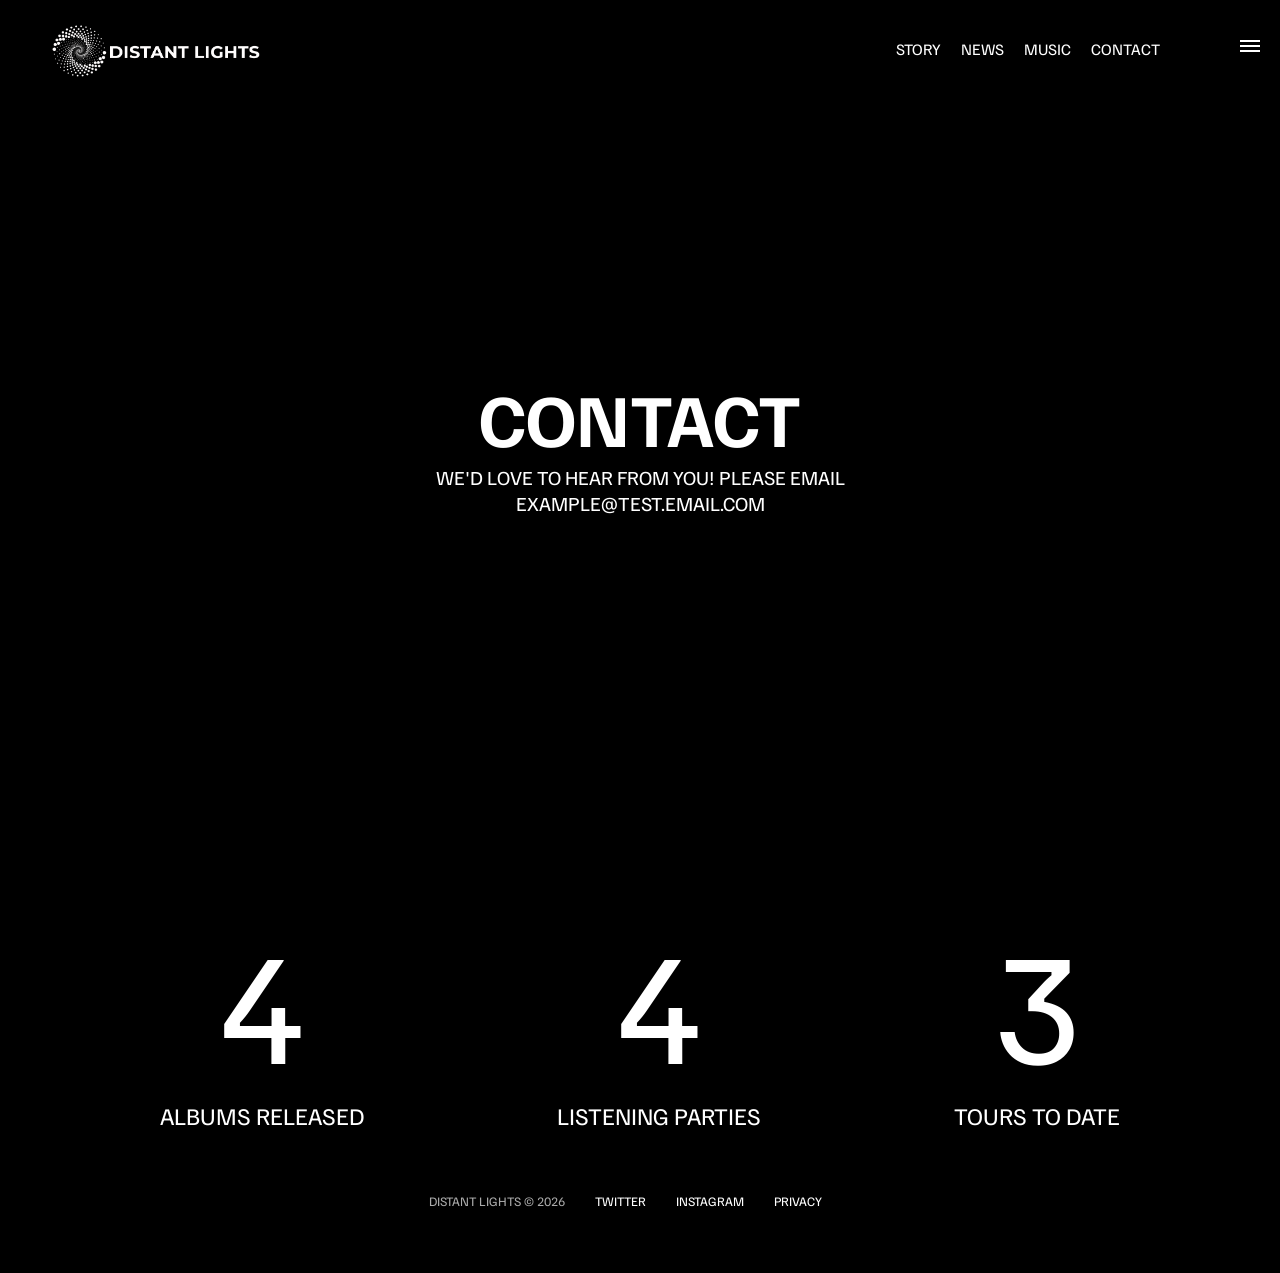
==== Contact.html @ 5c81bdf1 "Initial Commit" ====
<!DOCTYPE html>
<html lang="en">
<head>
  <meta charset="UTF-8">
  <meta http-equiv="X-UA_Compatible" content="IE=edge">
  <meta name="viewport" content="width=device-width,
  initial-scale=1.0">  
  <Link rel="stylesheet" href="mystyle.css">
  <script src="js/script.js" defer></script>
  <title>Contact</title>
</head>
<body>
  <div id="overlay"></div>
  <div id="mobile-menu" class="mobile-main-menu">
    <ul>
      <li><a href="Mission.html">Mission</a></li>
      <li><a href="shop.html">Shop</a></li>
      <li><a href="Tour.html">Tour</a></li>

      <li class="mobile-only"><a href="Story.html">About</a></li>
    <li class="mobile-only"><a href="News.html">News</a></li>
    <li class="mobile-only"><a href="Music.html">Music</a></li>
    <li class="mobile-only"><a href="Contact.html">Contact</a></li>
    </ul>
  </div>
 <header class="main-header">
  <div class="logo">
    <a href="index.html">
      <img src="img/Logo_Text_04.png" alt="logo" />
  </a>
  </div>
  <nav class="desktop-main-menu">
  <ul>
    <li><a href="Story.html">Story</a></li>
    <li><a href="News.html">News</a></li>
    <li><a href="Music.html">Music</a></li>
    <li><a href="Contact.html">Contact</a></li>
  </ul>
 </nav>
</header>

 <!-- Hamburger Menu-->
  <button id="menu-btn" class="hamburger" type="button">
    <span class="hamburger-top"></span>
    <span class="hamburger-middle"></span>
    <span class="hamburger-bottom"></span>
  </button> 

  <section class="section-animate bg-contact"></section>

  <div class="section-inner-center">
   <h3>Contact</h3>
   <p>We'd love to hear from you! Please email example@test.email.com</p>
   </div>

   <div class="stats">
    <div>
        <span class="counter" data-target="7">0</span>
        <h4>Albums Released</h4>
    </div>
    <div>
        <span class="counter" data-target="5">0</span>
        <h4>Listening Parties</h4>
    </div>
    <div>
        <span class="counter" data-target="3">0</span>
        <h4>Tours to date</h4>
    </div>
   </div>

    <footer>
      <ul>
      <li>Distant Lights &copy; 2026</li>
      <li><a href="#">Twitter</a></li>
      <li><a href="#">Instagram</a></li>
      <li><a href="#">Privacy</a></li>
    </ul>
    </footer>
 </body>
</html>
---- mystyle.css ----
/* Add your own CSS under here */
@import url('https://fonts.googleapis.com/css2?family=Familjen+Grotesk:ital,wght@0,400..700;1,400..700&display=swap');

*,
  *::before,
  *::after {
    margin: 0;
    padding: 0;
    box-sizing: border-box;
  }
body {
    font-family: "Familjen Grotesk", sans-serif;
    background: #000;
    color: #fff;
}

a {
    text-decoration: none;
    color: #fff;
}

ul {
    list-style: none;
}

/* Header/Navbar */
.main-header {
  position: fixed;
  top: 0;
  left: 0;
  width: 100%;
  z-index: 3;
  display: flex;
  justify-content: space-between;
  align-items: center;
  text-transform: uppercase;
  height: 100px;
  padding: 0 50px;
}

/* logo */
.logo {
    width: 210px;
    height: auto;
}

.logo img {
    display: block;
    width: 100%;
    height: auto;
}

/* Desktop Menu*/
.desktop-main-menu {
    margin-right: 50px;
}

.desktop-main-menu ul {
    display: flex;
}

.desktop-main-menu ul li {
    position: relative;
    margin-right: 20px;
    padding-bottom: 2px;
}

/*Menu Nav link Bottom Border */
.desktop-main-menu ul li a::after {
    content: '';
    position: absolute;
    bottom: 0;
    left: 0;
    width: 100%;
    height: 1px;
    background: #fff;
    transform: scaleX(0);
    transition: transform 0.6s cubic-bezier(0.19, 1, 0.22, 1);
    transform-origin: right center;
  }

  .desktop-main-menu ul li a:hover::after {
    transform: scaleX(1);
    transform-origin: left center;
    transition-duration: 0.4s;
  }

  /*Sections*/
  section {
    position: relative;
    height: 100vh;
    background-position: center center;
    background-repeat: no-repeat;
    background-size: cover;
    text-transform: uppercase;
  }

  .section-inner {
    position: absolute;
    bottom: 200px;
    left: 150px;
    max-width: 560px;
  }

  .section-inner h4 {
    font-size: 22px;
    margin-bottom: 5px;
    font-weight: 300;
    animation: fadeInUp 0.5s ease-in-out;
  }

  .section-inner h2 {
    font-size: 50px;
    margin-bottom: 20px;
    font-weight: 700;
    animation: fadeInUp 0.5s ease-in-out 0.2s;
    animation-fill-mode: both;
  }

  .section-inner a {
     animation: fadeInUp 0.5s ease-in-out 0.4s;
      animation-fill-mode: both;
  }

  /*Background Images*/
  .section-a {
    background-image: url('img/Background_Space_01.jpg');
  }
  .section-b {
    background-image: url('img/0445 (1).jpg');
  }
  .section-c {
    background-image: url('img/1090 (3).jpg');
  }
  .section-d {
    background-image: url('img/88 (223).jpg');
  }

  .btn {
    position: relative;
    display: inline-block;
    cursor: pointer;
    text-align: center;
    min-width: 130px;
    padding: 15px 50px;
    margin-top: 10px;
    border: 2px solid #fff;
    text-transform: uppercase;
    font-weight: bold;
    overflow: hidden;
    z-index: 2;
  }

  .btn:hover span {
    color: #000;
  }
  .btn .hover {
    position: absolute;
    top: 0;
    left: 0;
    width: 100%;
    height: 100%;
    background-color: #fff;
    color: #000;
    z-index: -1;
    transform: translateY(100%);
    transition: transform 0.6s cubic-bezier(0.19, 1, 0.22, 1);
  }

  .btn:hover .hover {
    transform: translateY(0);

  }

  .scroll-arrow {
    position: absolute;
    bottom: 50px;
    left: 50%;
    transform: translateX(-50%);
    animation: fadeBounce 5s infinite;
  }

  /*Footer*/
  footer {
    position: relative;
    padding: 55px 0;
  }

  footer ul {
    display: flex;
    justify-content: center;
    align-items: center;
    flex-wrap: wrap;
  }

  footer ul li {
    margin-right: 30px;
    color: #aaa;
    text-transform: uppercase;
    font-size: 13px;
    line-height: 2.5;
  }

  footer ul li a {
    color: #fff;
    transition: color 0.6s;
  }

  footer ul li a:hover {
    color: #aaa;
  }

  /* Hamburger Menu */
  .hamburger {
    position: fixed;
    top: 40px;
    right: 20px;
    z-index: 10;
    cursor: pointer;
    width: 20px;
    height: 20px;
    background: none;
    border: none;
  }

  .hamburger-top,
  .hamburger-middle,
  .hamburger-bottom {
    position: absolute;
    width: 20px;
    height: 2px;
    top: 0;
    left: 0;
    background: #fff;
    transition: all 0.5s;
  }

  .hamburger-middle {
    transform: translateY(5px);
  }

  .hamburger-bottom {
    transform: translateY(10px);
  }

   /* Transition hamburger to X when open */
   .open {
    transform: rotate(90deg);
   }

   .open .hamburger-top {
     transform: rotate(45deg) translateY(6px) translateX(6px);
   }

   .open .hamburger-middle {
    display: none;
   }

   .open .hamburger-bottom {
    transform: rotate(-45deg) translateY(6px) translateX(-6px);
   }

   /* Overlay */
   .overlay-show {
    position: fixed;
    top: 0;
    left: 0;
    width: 100%;
    height: 100%;
    background-color: rgba(0,0,0,0.5);
    z-index: 3;
   }

   /* Stop body scroll */
   .stop-scrolling {
    overflow: hidden;
   }

   /* Hide mobile main menu items */
   .mobile-only {
    display: none;
   }

   /* Mobile Menu */
   .mobile-main-menu {
    position: fixed;
    top: 0;
    right: 0;
    width: 350px;
    height: 100%;
    background: #000;
    z-index: 4;
    display: flex;
    align-items: center;
    justify-content: center;
    transform: translateX(100%);
    transition: transform 0.6s cubic-bezier(0.19, 1, 0.22, 1);
   }

   /* Bring menu from right */
   .show-menu {
    transform: translateX(0);
   }

   .mobile-main-menu ul {
    display: flex;
    flex-direction: column;
    align-items: end;
    justify-content: center;
    padding: 50px;
    width: 100%;
   }

   .mobile-main-menu ul li {
    margin-bottom: 20px;
    font-size: 18px;
    text-transform: uppercase;
    border-bottom: 1px #555 dotted;
    width: 100%;
    text-align: right;
    padding-bottom: 8px;
   }

   .mobile-main-menu ul li a {
    color: #fff;
    transition: color 0.6s;
   }

   .mobile-main-menu ul li a:hover {
    color: #aaa;
   }

   /*Inner Pages */
   .bg-story {
    background-image: url('img/109801 (2).jpg');
   }

   .bg-news {
    background-image: url('img/2850 (2).jpg');
   }

   .bg-music {
    background-image: url('img/1090 (3).jpg');
   }

   .bg-contact {
    background-image: url('img/Space_01 (3).jpg');
   }

   .bg-mission {
    background-image: url('img/2850 (1).jpg');
   }

   .bg-shop {
    background-image: url('img/1090 (1).jpg');
   }

   .bg-tour {
    background-image: url('img/12254.jpg');
   }

   .section-animate {
    animation: fadeIn 2s ease-in-out;
   }

   .section-inner-center {
    position: absolute;
    top: 50%;
    left: 50%;
    transform: translate(-50%, -50%);
    text-transform: uppercase;
    text-align: center;
    width: 50%;
   }

   .section-inner-center h3 {
    font-size: 100px;
    animation: fadeInUp 0.5s ease-in-out 0.2s;
    animation-fill-mode: both;
   }

   .section-inner-center p {
    font-size: 20px;
    margin-bottom: 15px;
    animation: fadeInUp 0.5s ease-in-out;
   }

   /* Stats */
   .stats {
    max-width: 960px;
    margin: 0 auto;
    display: flex;
    align-items: center;
    justify-content: space-between;
    text-align: center;
    text-transform: uppercase;
   }

   .stats div span {
    font-size: 160px;
   }

   .stats div h4 {
    font-size: 24px;
    font-weight: 300;
   }

  /* Animations */

  @keyframes fadeInUp {
    0% {
      opacity: 0;
      transform: translateY(140px);
    }

    100%{
      opacity: 1;
       transform: translateY(0);
    }
  }

   @keyframes fadeIn {
    0% {
      opacity: 0;
    }

    100%{
      opacity: 1;
    }
  }

  @keyframes fadeBounce {
    0%,
    20%,
    50%,
    80%,
    100% {
        opacity: 0;
        transform: translateY(-20px)
    }

    40% {
        opacity: 1;
       transform: translateY(0) 
    }
  }

  /* Media Queries */

  @media (max-width: 960px) {
    /* Hide desktop menu */
    .desktop-main-menu {
      display: none;
    }
  }

  /* Show main mobile items*/
  .mobile-only {
    display: block;
  }

  .section-inner-center h3 {
    font-size: 75px;
  }

  @media (max-width: 600px){
    .section-inner {
      bottom: 75px;
      left: 20px;
    }

    .section-inner h2 {
      font-size: 40px;
    }

    footer ul li:first-child {
      position: absolute;
      top: 30px;
      left: 50%;
      transform: translate(-50%, -50%);
    }

    footer ul li {
      margin-right: 15px;
    }

    .logo {
      width: 150px;
      margin: auto;
    }
  

  

  .section-inner-center h3 {
    font-size: 50px;
  }

  /* Stats*/
  .stats {
    flex-direction: column;
  }

  .stats div {
    margin-bottom: 20px;
  }
}


/* Music player*/


* {
  box-sizing: border-box;
}

 music-container {
  height: 100vh;
  margin: 0;
  font-family: "Familjen Grotesk", sans-serif;
  background-image: linear-gradient(
    0deg, 
    rgb(247, 247, 247) 23.8%, 
    rgb(252, 221, 221) 92%
  );
  display: flex;
  flex-direction: column;
  align-items: center;
  justify-content: center;
}


.music-container {
  background-color: #fff;
  border-radius: 15px;
  box-shadow: 0 15px 15px 0 rgba(210, 98, 238, 0.6);
  display: flex;
  padding: 20px 30px;
  position: relative;
  margin: 100px 550px;
  z-index: 10;
}

.img-container {
    position: relative;
    width: 110px;
}

.img-container::after {
    content: '';
    background-color: #fff;
    height: 20px;
    width: 20px;
    position: absolute;
    left: 50%;
    border-radius: 50%;
    transform: translate(-50%, -50%);
}

.img-container img {
    width: inherit;
    height: 110px;
    border-radius: 50%;
    object-fit: cover;
    position: absolute;
    bottom: 0;
    left: 0;

    animation: rotate 3s linear infinite;

    animation-play-state: paused;
}

.music-container.play .img-container img {
    animation-play-state: running;
}

@keyframes rotate {
    from {
        transform: rotate(0deg);
    }


    to {
        transform: rotate(360deg);
    }
}

.navigation {
    display: flex;
    align-items: center;
    justify-content: center;
    z-index: 1;
}

.action-btn {
    background-color: #fff;
    border: 0;
    color: #bd55ee;
    font-size: 20px;
    cursor: pointer;
    padding: 10px;
    margin: 0 20px;
}

.action-btn-big {
    color: #bd55ee;
    font-size: 30px;
}

.action-btn:focus {
  outline: 0;
}

.music-info {
  background-color: rgba(255, 255, 255, 0.5);
  border-radius: 15px 15px 0 0;
  position: absolute;
  top: 0;
  left: 20px;
  width: calc(100% - 40px);
  padding: 10px 10px 10px 150px;
  opacity: 0;
  transform: translateY(0%);
  transition: transform 0.3s ease-in, opacity 0.3s 
  ease-in;
}

.music-info h4 {
  margin: 0;
}

.music-container.play .music-info {
  opacity: 1;
  transform: translateY(-100%);
}

.progress-container {
    background: #fff;
    border-radius: 5px;
    cursor: pointer;
    margin: 10px 0;
    height: 4px;
    width: 100%;
}

.progress {
    background-color: #bd55ee;
    border-radius: 5px;
    height: 100%;
    width: 0%;
    transition: width 0.1s linear;
}
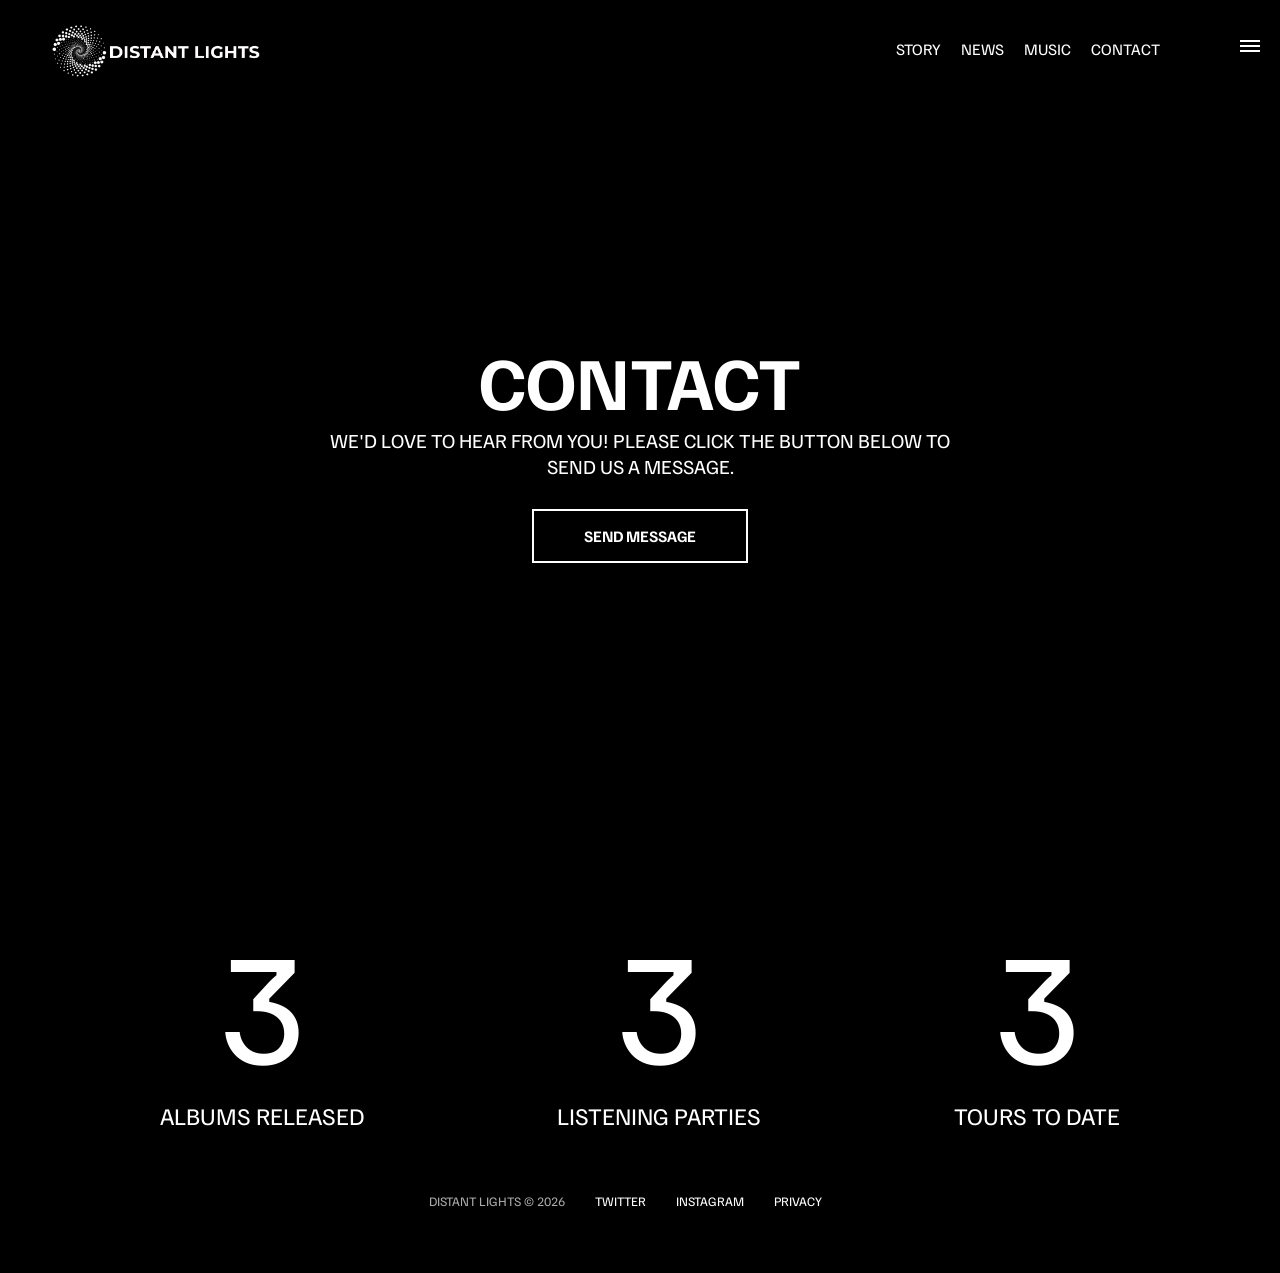
==== commit ed05315a: "modal alterations" ====
--- a/Contact.html
+++ b/Contact.html
@@ -50,7 +50,40 @@
 
   <div class="section-inner-center">
    <h3>Contact</h3>
-   <p>We'd love to hear from you! Please email example@test.email.com</p>
+   <p>We'd love to hear from you! Please click the button below to send us a message.</p>
+   
+   <!-- Contact Form Button -->
+   <div class="contact-section">
+     <a href="#" class="btn" id="open-contact-form">
+       <div class="hover"></div>
+       <span>Send Message</span>
+     </a>
+   </div>
+   </div>
+
+   <!-- Contact Form Modal -->
+   <div id="contact-modal" class="modal">
+     <div class="modal-content">
+       <span class="close-modal">&times;</span>
+       <h3>Get in Touch</h3>
+       <form id="form">
+         <input type="hidden" name="access_key" value="YOUR_ACCESS_KEY_HERE">
+         <div class="form-group">
+           <input type="text" name="name" placeholder="Your Name" required>
+         </div>
+         <div class="form-group">
+           <input type="email" name="email" placeholder="Your Email" required>
+         </div>
+         <div class="form-group">
+           <textarea name="message" placeholder="Your Message" rows="5" required></textarea>
+         </div>
+         <button type="submit" class="btn">
+           <div class="hover"></div>
+           <span>Submit</span>
+         </button>
+       </form>
+       <div id="result"></div>
+     </div>
    </div>
 
    <div class="stats">
--- a/mystyle.css
+++ b/mystyle.css
@@ -36,6 +36,12 @@
   text-transform: uppercase;
   height: 100px;
   padding: 0 50px;
+  transition: background-color 0.3s ease;
+}
+
+/* Header background on scroll */
+.main-header.scrolled {
+  background-color: rgba(0, 0, 0, 0.9);
 }
 
 /* logo */
@@ -106,20 +112,32 @@
     font-size: 22px;
     margin-bottom: 5px;
     font-weight: 300;
-    animation: fadeInUp 0.5s ease-in-out;
+    opacity: 0;
+    transform: translateY(140px);
+    transition: opacity 0.5s ease-in-out, transform 0.5s ease-in-out;
   }
 
   .section-inner h2 {
     font-size: 50px;
     margin-bottom: 20px;
     font-weight: 700;
-    animation: fadeInUp 0.5s ease-in-out 0.2s;
-    animation-fill-mode: both;
+    opacity: 0;
+    transform: translateY(140px);
+    transition: opacity 0.5s ease-in-out 0.2s, transform 0.5s ease-in-out 0.2s;
   }
 
   .section-inner a {
-     animation: fadeInUp 0.5s ease-in-out 0.4s;
-      animation-fill-mode: both;
+    opacity: 0;
+    transform: translateY(140px);
+    transition: opacity 0.5s ease-in-out 0.4s, transform 0.5s ease-in-out 0.4s;
+  }
+
+  /* Animated state - applied on scroll */
+  .section-inner.animate h4,
+  .section-inner.animate h2,
+  .section-inner.animate a {
+    opacity: 1;
+    transform: translateY(0);
   }
 
   /*Background Images*/
@@ -244,19 +262,19 @@
   }
 
    /* Transition hamburger to X when open */
-   .open {
+   .hamburger.open {
     transform: rotate(90deg);
    }
 
-   .open .hamburger-top {
+   .hamburger.open .hamburger-top {
      transform: rotate(45deg) translateY(6px) translateX(6px);
    }
 
-   .open .hamburger-middle {
+   .hamburger.open .hamburger-middle {
     display: none;
    }
 
-   .open .hamburger-bottom {
+   .hamburger.open .hamburger-bottom {
     transform: rotate(-45deg) translateY(6px) translateX(-6px);
    }
 
@@ -300,6 +318,7 @@
    /* Bring menu from right */
    .show-menu {
     transform: translateX(0);
+    z-index: 20;
    }
 
    .mobile-main-menu ul {
@@ -485,7 +504,7 @@
     }
 
     .logo {
-      width: 150px;
+      width: 180px;
       margin: auto;
     }
   
@@ -504,6 +523,123 @@
   .stats div {
     margin-bottom: 20px;
   }
+
+  /* Story page - show only first paragraph on mobile */
+  .section-inner-center p:nth-child(n+3) {
+    display: none;
+  }
+}
+
+/* Apple Music Modal */
+.apple-music-section {
+  text-align: center;
+  margin: 30px auto;
+}
+
+.modal {
+  display: none;
+  position: fixed;
+  z-index: 1000;
+  left: 0;
+  top: 0;
+  width: 100%;
+  height: 100%;
+  background: transparent;
+}
+
+.modal-content {
+  position: relative;
+  top: 50%;
+  left:50%;
+  transform: translate(-50%, -50%);
+  background: rgba(0, 0, 0, 0.9);
+  padding: 50px;
+  border-radius: 12px;
+  text-align: center;
+  width: 400px;
+  height: 400px;
+  border: 1px solid rgba(255, 255, 255, 0.2);
+  max-height: 90vh;
+  overflow-y: auto;
+}
+
+.modal-content h3 {
+  margin-bottom: 15px;
+  font-size: 20px;
+  text-transform: uppercase;
+}
+
+.modal-content iframe {
+  max-width: 100%;
+  height: auto;
+}
+
+.close-modal {
+  position: absolute;
+  top: 10px;
+  right: 20px;
+  font-size: 30px;
+  cursor: pointer;
+  color: #fff;
+}
+
+.close-modal:hover {
+  color: #aaa;
+}
+
+/* Mobile modal styles */
+@media (max-width: 600px) {
+  .modal-content {
+    width: 95%;
+    padding: 15px;
+  }
+
+  .modal-content h3 {
+    font-size: 16px;
+  }
+
+  .close-modal {
+    font-size: 24px;
+    top: 5px;
+    right: 10px;
+  }
+}
+
+/* Contact Form */
+.contact-section {
+  margin-top: 20px;
+}
+
+.form-group {
+  margin-bottom: 15px;
+}
+
+.form-group input,
+.form-group textarea {
+  width: 100%;
+  padding: 12px 15px;
+  background: transparent;
+  border: 1px solid rgba(255, 255, 255, 0.5);
+  color: #fff;
+  font-family: "Familjen Grotesk", sans-serif;
+  font-size: 16px;
+  border-radius: 4px;
+}
+
+.form-group input:focus,
+.form-group textarea:focus {
+  outline: none;
+  border-color: #fff;
+  background: transparent;
+}
+
+.form-group textarea {
+  resize: vertical;
+}
+
+#result {
+  margin-top: 15px;
+  font-size: 14px;
 }
 
 
@@ -535,31 +671,92 @@
   border-radius: 15px;
   box-shadow: 0 15px 15px 0 rgba(210, 98, 238, 0.6);
   display: flex;
-  padding: 20px 30px;
+  padding: 15px 20px;
   position: relative;
   margin: 100px 550px;
-  z-index: 10;
+  z-index: 1;
+  width: 90%;
+  max-width: 350px;
+}
+
+/* Mobile Responsive Music Player */
+@media (max-width: 768px) {
+  .music-container {
+    margin: 50px auto 20px;
+    padding: 10px 12px;
+    width: 85%;
+    max-width: 250px;
+    flex-direction: column;
+    align-items: center;
+  }
+
+  .img-container {
+    width: 80px;
+    height: 80px;
+    margin-bottom: 12px;
+  }
+
+  .img-container img {
+    width: 80px;
+    height: 80px;
+  }
+
+  .img-container::after {
+    height: 12px;
+    width: 12px;
+  }
+
+  .music-info {
+    padding: 8px 0;
+    text-align: center;
+    width: 100%;
+  }
+
+  .music-info h4 {
+    font-size: 14px;
+  }
+
+  .progress-container {
+    width: 100%;
+    margin-top: 6px;
+  }
+
+  .navigation {
+    margin-top: 12px;
+  }
+
+  .action-btn {
+    margin: 0 6px;
+    padding: 5px;
+  }
+
+  .action-btn-big {
+    font-size: 18px;
+  }
 }
 
 .img-container {
     position: relative;
-    width: 110px;
+    width: 90px;
+    height: 90px;
 }
 
 .img-container::after {
     content: '';
     background-color: #fff;
-    height: 20px;
-    width: 20px;
+    height: 16px;
+    width: 16px;
     position: absolute;
+    top: 50%;
     left: 50%;
     border-radius: 50%;
     transform: translate(-50%, -50%);
+    z-index: 2;
 }
 
 .img-container img {
     width: inherit;
-    height: 110px;
+    height: 90px;
     border-radius: 50%;
     object-fit: cover;
     position: absolute;
@@ -597,15 +794,15 @@
     background-color: #fff;
     border: 0;
     color: #bd55ee;
-    font-size: 20px;
+    font-size: 16px;
     cursor: pointer;
-    padding: 10px;
-    margin: 0 20px;
+    padding: 8px;
+    margin: 0 15px;
 }
 
 .action-btn-big {
     color: #bd55ee;
-    font-size: 30px;
+    font-size: 24px;
 }
 
 .action-btn:focus {
@@ -617,9 +814,9 @@
   border-radius: 15px 15px 0 0;
   position: absolute;
   top: 0;
-  left: 20px;
-  width: calc(100% - 40px);
-  padding: 10px 10px 10px 150px;
+  left: 15px;
+  width: calc(100% - 30px);
+  padding: 8px 8px 8px 120px;
   opacity: 0;
   transform: translateY(0%);
   transition: transform 0.3s ease-in, opacity 0.3s 
